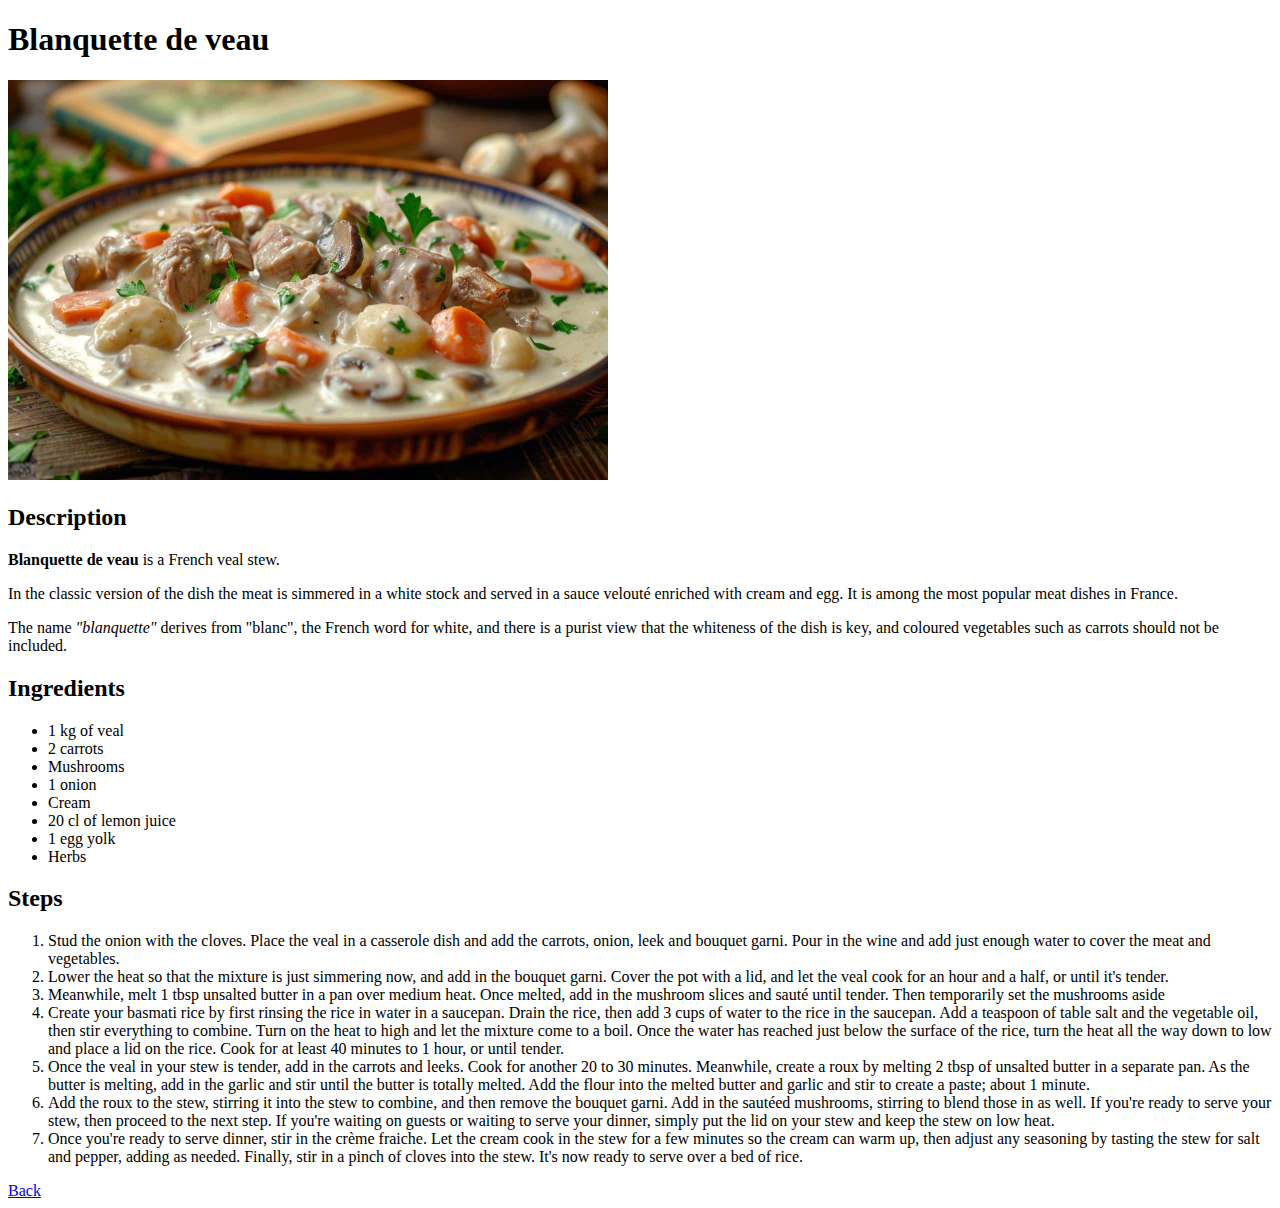
==== recipes/blanquette-de-veau.html @ 394e6e62 "feat: add 3 recipes" ====
<!DOCTYPE html>
<html lang="en">
    <head>
        <meta charset="utf-8">
        <meta name="viewport" content="width=device-width, initial-scale=1.0">
        <title>Blanquette de veau</title>
    </head>

    <body>
        <h1>Blanquette de veau</h1>
        <img src="/img/blanquette.jpg" alt="Blanquette de veau" height="auto" width="600">

        <h2>Description</h2>
        <p><strong>Blanquette de veau</strong> is a French veal stew.</p>
        <p>In the classic version of the dish the meat is simmered in a white stock and served in a sauce velouté enriched with cream and egg. 
        It is among the most popular meat dishes in France.</p>
        <p>The name <em>"blanquette"</em> derives from "blanc", the French word for white, and there is a purist view that the whiteness of the dish is key, and coloured vegetables such as carrots should not be included.</p>

        <h2>Ingredients</h2>
        <ul>
            <li>1 kg of veal</li>
            <li>2 carrots</li>
            <li>Mushrooms</li>
            <li>1 onion</li>
            <li>Cream</li>
            <li>20 cl of lemon juice</li>
            <li>1 egg yolk</li>
            <li>Herbs</li>
        </ul>

        <h2>Steps</h2>
        <ol>
            <li>Stud the onion with the cloves.  Place the veal in a casserole dish and add the carrots, onion, leek and bouquet garni.  Pour in the wine and add just enough water to cover the meat and vegetables.</li>
            <li>Lower the heat so that the mixture is just simmering now, and add in the bouquet garni. Cover the pot with a lid, and let the veal cook for an hour and a half, or until it's tender.</li>
            <li>Meanwhile, melt 1 tbsp unsalted butter in a pan over medium heat. Once melted, add in the mushroom slices and sauté until tender. Then temporarily set the mushrooms aside</li>
            <li>Create your basmati rice by first rinsing the rice in water in a saucepan. Drain the rice, then add 3 cups of water to the rice in the saucepan. Add a teaspoon of table salt and the vegetable oil, then stir everything to combine. Turn on the heat to high and let the mixture come to a boil. Once the water has reached just below the surface of the rice, turn the heat all the way down to low and place a lid on the rice. Cook for at least 40 minutes to 1 hour, or until tender.</li>
            <li>Once the veal in your stew is tender, add in the carrots and leeks. Cook for another 20 to 30 minutes. Meanwhile, create a roux by melting 2 tbsp of unsalted butter in a separate pan. As the butter is melting, add in the garlic and stir until the butter is totally melted. Add the flour into the melted butter and garlic and stir to create a paste; about 1 minute.</li>
            <li>Add the roux to the stew, stirring it into the stew to combine, and then remove the bouquet garni. Add in the sautéed mushrooms, stirring to blend those in as well. If you're ready to serve your stew, then proceed to the next step. If you're waiting on guests or waiting to serve your dinner, simply put the lid on your stew and keep the stew on low heat.</li>
            <li>Once you're ready to serve dinner, stir in the crème fraiche. Let the cream cook in the stew for a few minutes so the cream can warm up, then adjust any seasoning by tasting the stew for salt and pepper, adding as needed. Finally, stir in a pinch of cloves into the stew. It's now ready to serve over a bed of rice.</li>
        </ol>

        <a href="/index.html">Back</a>
    </body>
</html>
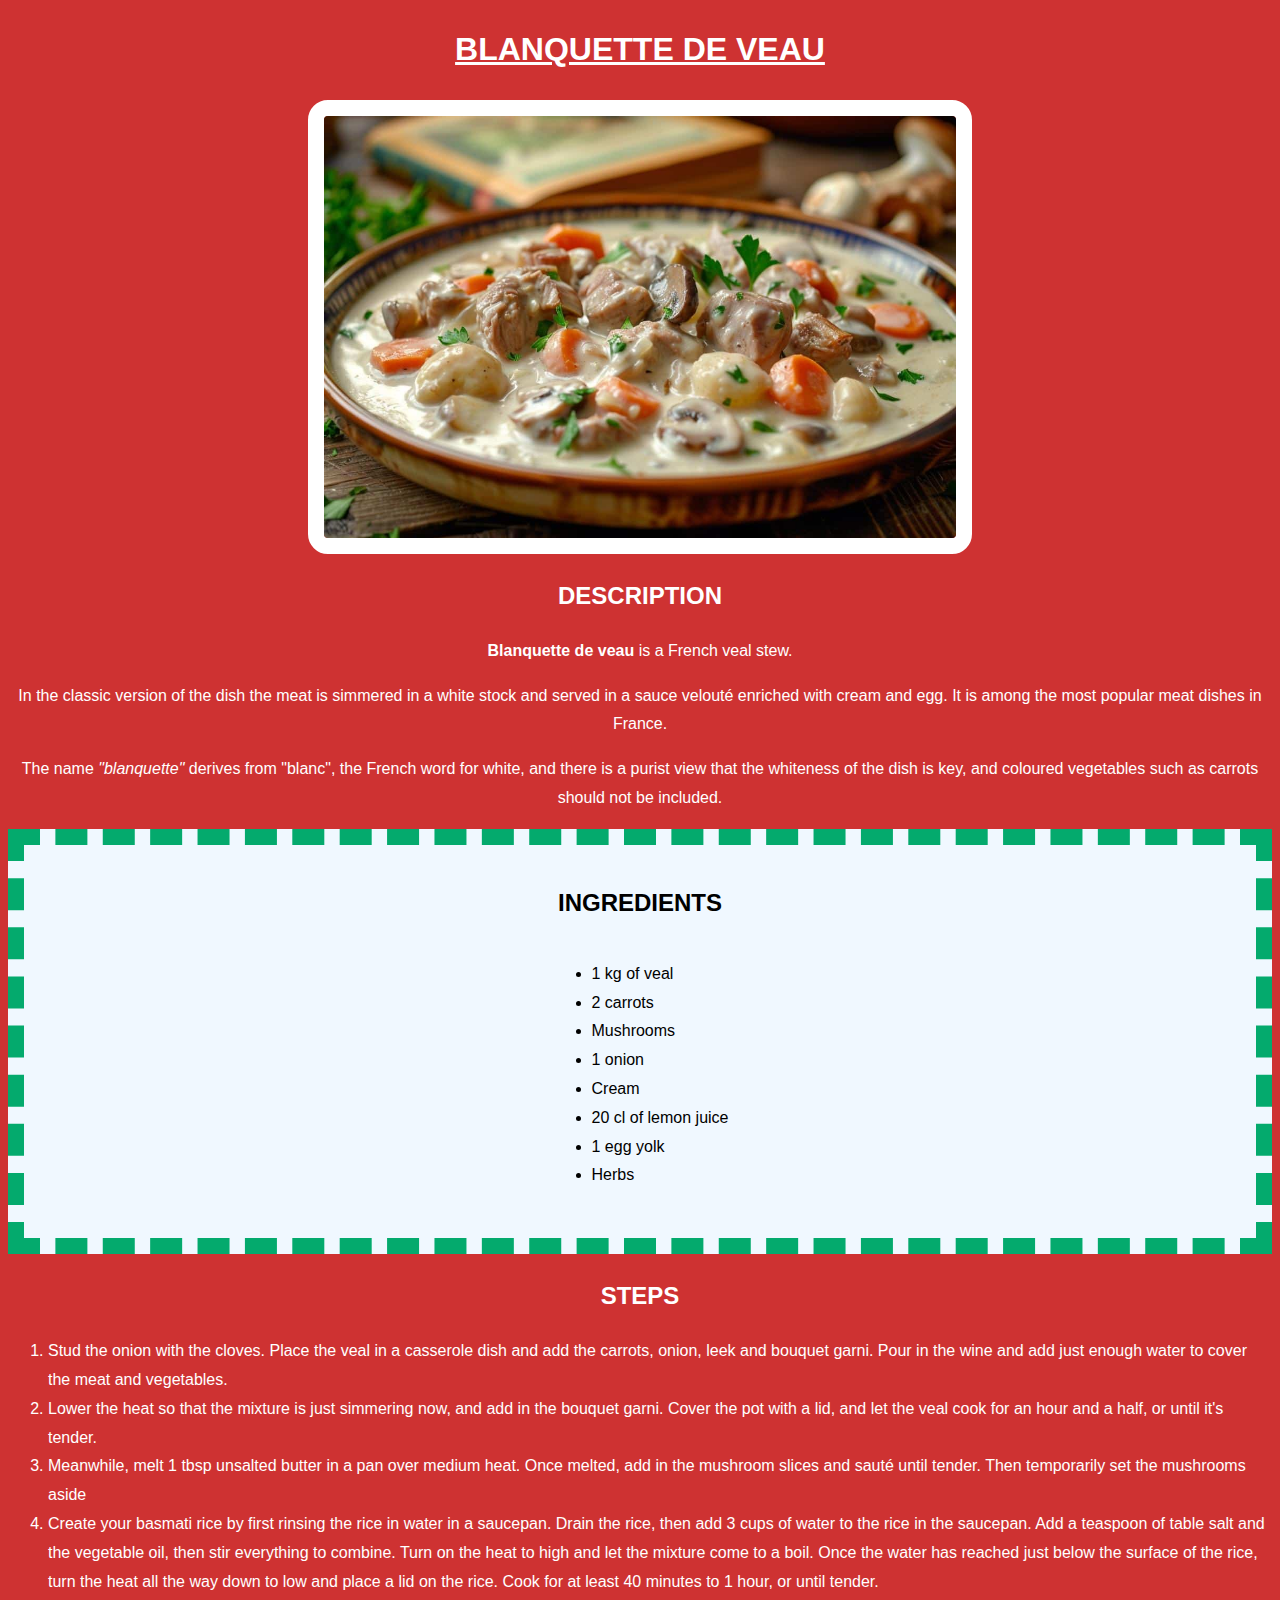
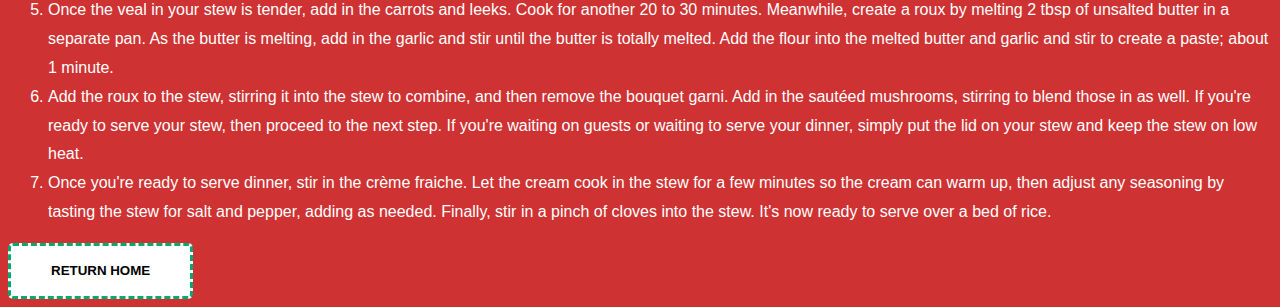
==== commit c108296a: "feat: add style to all pages" ====
--- a/recipes/blanquette-de-veau.html
+++ b/recipes/blanquette-de-veau.html
@@ -4,29 +4,33 @@
         <meta charset="utf-8">
         <meta name="viewport" content="width=device-width, initial-scale=1.0">
         <title>Blanquette de veau</title>
+        <link rel="stylesheet" href="/style.css">
     </head>
 
     <body>
         <h1>Blanquette de veau</h1>
-        <img src="/img/blanquette.jpg" alt="Blanquette de veau" height="auto" width="600">
+        <img  src="/img/blanquette.jpg" alt="Blanquette de veau" height="auto" width="600" class="center">
 
         <h2>Description</h2>
         <p><strong>Blanquette de veau</strong> is a French veal stew.</p>
         <p>In the classic version of the dish the meat is simmered in a white stock and served in a sauce velouté enriched with cream and egg. 
         It is among the most popular meat dishes in France.</p>
         <p>The name <em>"blanquette"</em> derives from "blanc", the French word for white, and there is a purist view that the whiteness of the dish is key, and coloured vegetables such as carrots should not be included.</p>
+        
+        <div class="container">
+            <h2>Ingredients</h2>
+            <ul class="unordered-list">
+                <li>1 kg of veal</li>
+                <li>2 carrots</li>
+                <li>Mushrooms</li>
+                <li>1 onion</li>
+                <li>Cream</li>
+                <li>20 cl of lemon juice</li>
+                <li>1 egg yolk</li>
+                <li>Herbs</li>
+            </ul>
+        </div>
 
-        <h2>Ingredients</h2>
-        <ul>
-            <li>1 kg of veal</li>
-            <li>2 carrots</li>
-            <li>Mushrooms</li>
-            <li>1 onion</li>
-            <li>Cream</li>
-            <li>20 cl of lemon juice</li>
-            <li>1 egg yolk</li>
-            <li>Herbs</li>
-        </ul>
 
         <h2>Steps</h2>
         <ol>
@@ -39,6 +43,6 @@
             <li>Once you're ready to serve dinner, stir in the crème fraiche. Let the cream cook in the stew for a few minutes so the cream can warm up, then adjust any seasoning by tasting the stew for salt and pepper, adding as needed. Finally, stir in a pinch of cloves into the stew. It's now ready to serve over a bed of rice.</li>
         </ol>
 
-        <a href="/index.html">Back</a>
+        <button type="button" onclick="location.href='../index.html'">Return Home</button>
     </body>
 </html>--- a/style.css
+++ b/style.css
@@ -0,0 +1,97 @@
+* {
+    line-height: 1.8;
+}
+
+body {
+    font-family: 'Segoe UI', Tahoma, Geneva, Verdana, sans-serif;
+    font-size: 16px;
+    background-color: #ce3232;
+    color: white;
+} 
+
+h1 {
+    font-size: 2rem;
+    text-decoration: underline;
+}
+
+h2 {
+    font-size: 1.5em;
+}
+
+h1, h2 {
+    text-align: center;
+    text-transform: uppercase;
+}
+
+p {
+    text-align: center;
+}
+
+.center {
+    display: block;
+    margin-left: auto;
+    margin-right: auto;
+    width: 50%;
+    border: 1rem solid white;
+    border-radius: 20px;
+  }
+
+.recipe-card a {
+    color: #ce3232;
+    font-weight: 600;
+    text-decoration: none;
+}
+
+.recipe-card li{
+    list-style: none;
+    text-transform: uppercase;
+}
+
+.recipe-card {
+    border: 0.5em solid white;
+    border-radius: 20px;
+    background-color: white;
+}
+
+.recipe-card img {
+    height: auto;
+    width: 300px;
+    border-radius: 20px;
+}
+
+.recipe-container {
+    display: flex;
+    text-align: center;
+    justify-content: space-evenly;
+    align-items: center;
+}
+
+button {
+    background-color: white;
+    color: black;
+    padding: 1em 3em 1em 3em;
+    border: 3px dashed #04AA6D;
+    cursor:pointer;
+    text-transform: uppercase;
+    font-weight: 600;
+    border-radius: 5px;
+}
+
+button:hover {
+    background-color: #04AA6D;
+    color: white;
+    transition: 0.2s ease-in-out;
+}
+
+.container {
+    text-align: center;
+    border: 1em dashed #04AA6D;
+    background-color: aliceblue;
+    color: black;
+    padding: 1em 0em 2em 0em;
+}
+
+ul.unordered-list {
+    display: inline-block;
+    text-align: left;
+}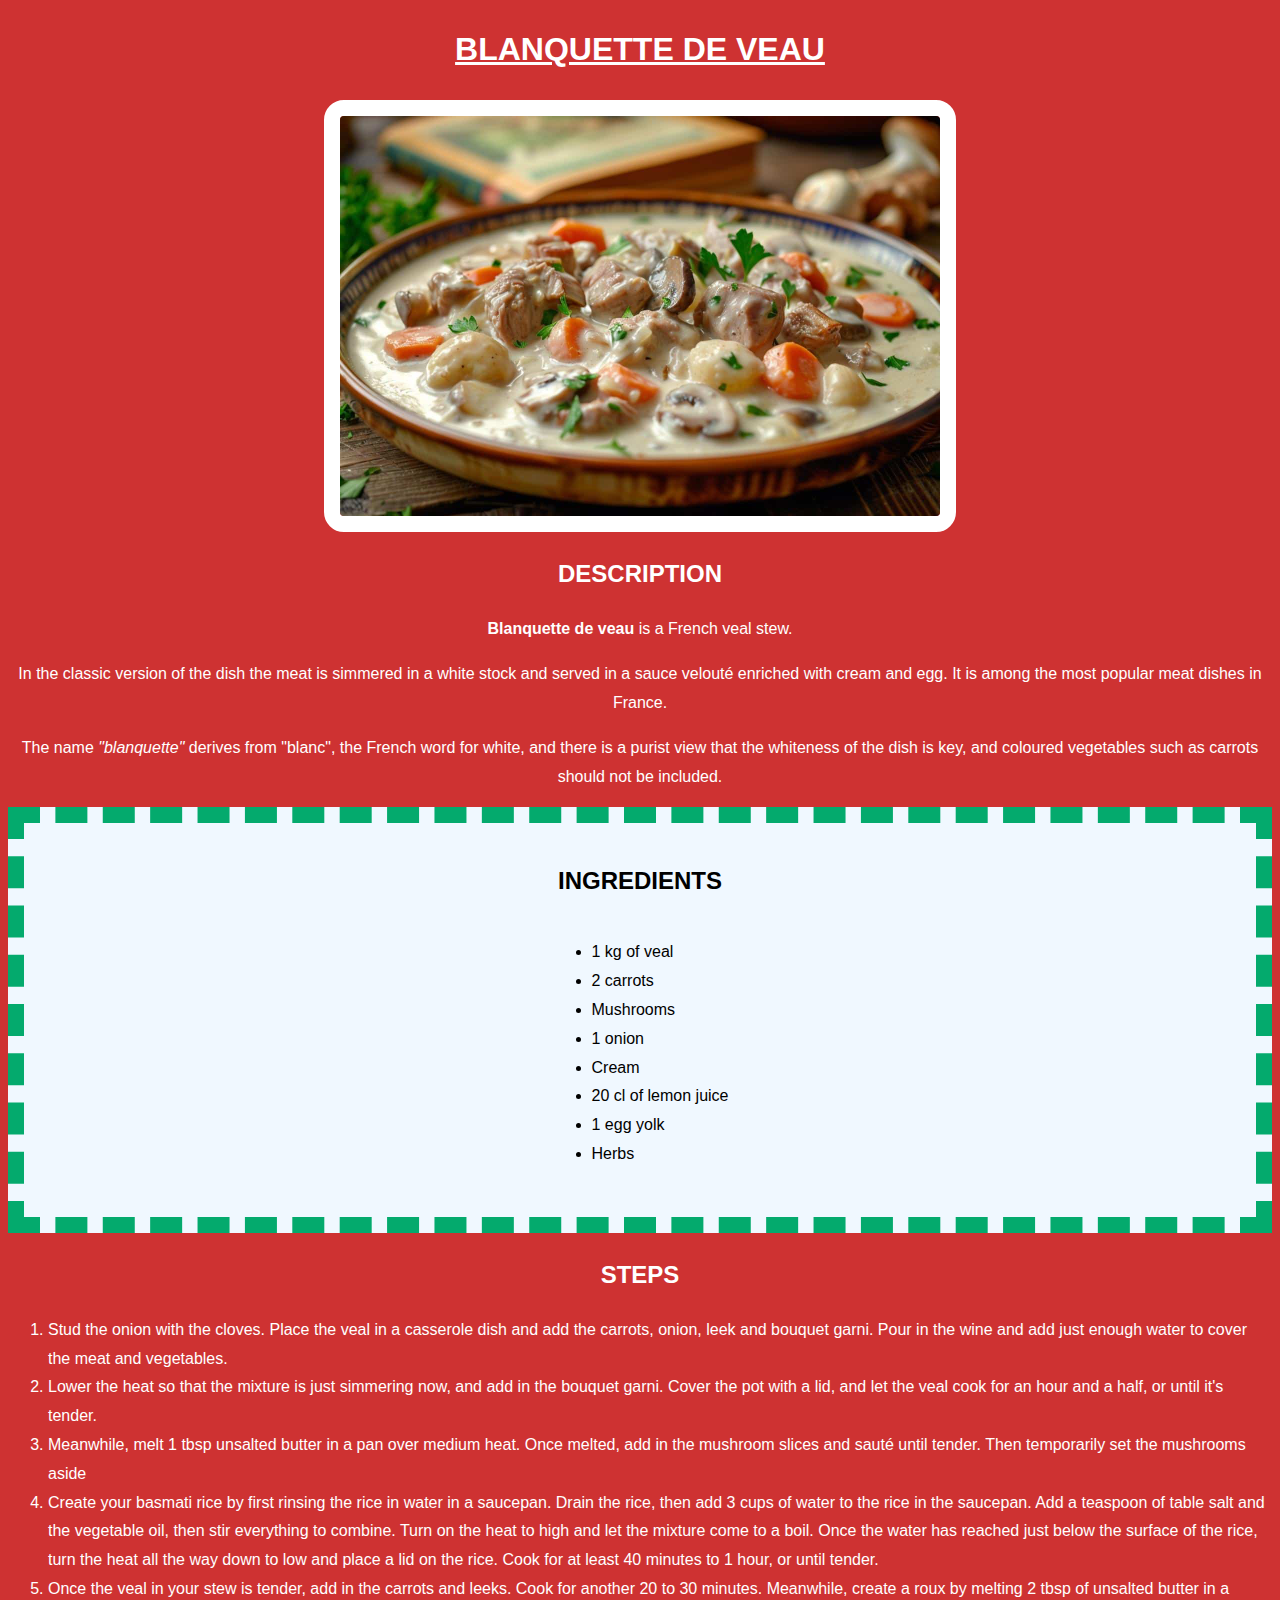
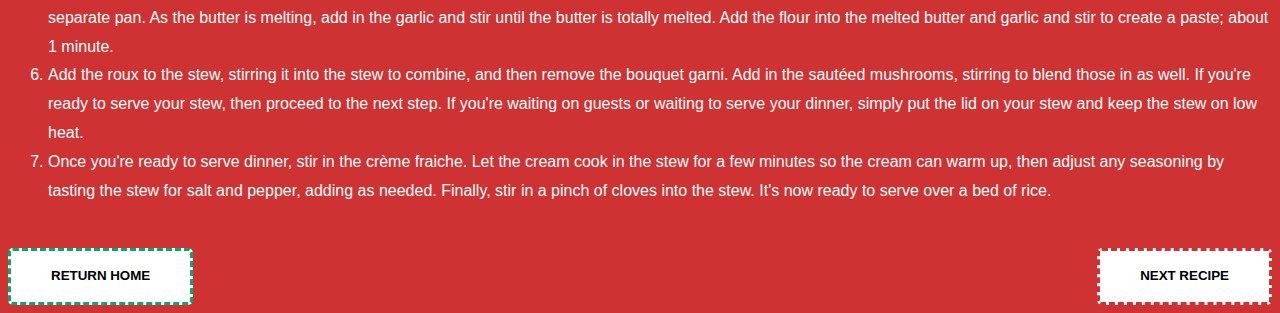
==== commit 16707a87: "feat: add button next" ====
--- a/recipes/blanquette-de-veau.html
+++ b/recipes/blanquette-de-veau.html
@@ -17,7 +17,7 @@
         It is among the most popular meat dishes in France.</p>
         <p>The name <em>"blanquette"</em> derives from "blanc", the French word for white, and there is a purist view that the whiteness of the dish is key, and coloured vegetables such as carrots should not be included.</p>
         
-        <div class="container">
+        <div class="ingredients">
             <h2>Ingredients</h2>
             <ul class="unordered-list">
                 <li>1 kg of veal</li>
@@ -43,6 +43,7 @@
             <li>Once you're ready to serve dinner, stir in the crème fraiche. Let the cream cook in the stew for a few minutes so the cream can warm up, then adjust any seasoning by tasting the stew for salt and pepper, adding as needed. Finally, stir in a pinch of cloves into the stew. It's now ready to serve over a bed of rice.</li>
         </ol>
 
-        <button type="button" onclick="location.href='../index.html'">Return Home</button>
+        <button type="button" id="home" onclick="location.href='../index.html'">Return Home</button>
+        <button type="button" id="next" onclick="location.href='camembert-roti.html'">Next Recipe</button>
     </body>
 </html>--- a/style.css
+++ b/style.css
@@ -1,3 +1,13 @@
+html {
+    box-sizing: border-box;
+}
+
+*,
+*::before,
+*::after {
+    box-sizing: inherit;
+}
+
 * {
     line-height: 1.8;
 }
@@ -67,23 +77,43 @@
 }
 
 button {
-    background-color: white;
-    color: black;
-    padding: 1em 3em 1em 3em;
-    border: 3px dashed #04AA6D;
+    font-weight: 600;
+    border-radius: 5px;
+    margin-top: 2em;
     cursor:pointer;
     text-transform: uppercase;
-    font-weight: 600;
-    border-radius: 5px;
+    padding: 1em 3em 1em 3em;
 }
 
 button:hover {
+    transition: 0.2s ease-out;
+}
+
+#home {
+    background-color: white;
+    color: black;
+    border: 3px dashed #04AA6D;
+}
+
+#home:hover {
     background-color: #04AA6D;
     color: white;
-    transition: 0.2s ease-in-out;
 }
 
-.container {
+#next {
+    background-color: white;
+    color: black;
+    border: 3px dashed #ce3232;
+    float: right;
+}
+
+#next:hover {
+    background-color: #ce3232;
+    color: white;
+    border: 3px dashed white;
+}
+
+.ingredients {
     text-align: center;
     border: 1em dashed #04AA6D;
     background-color: aliceblue;
